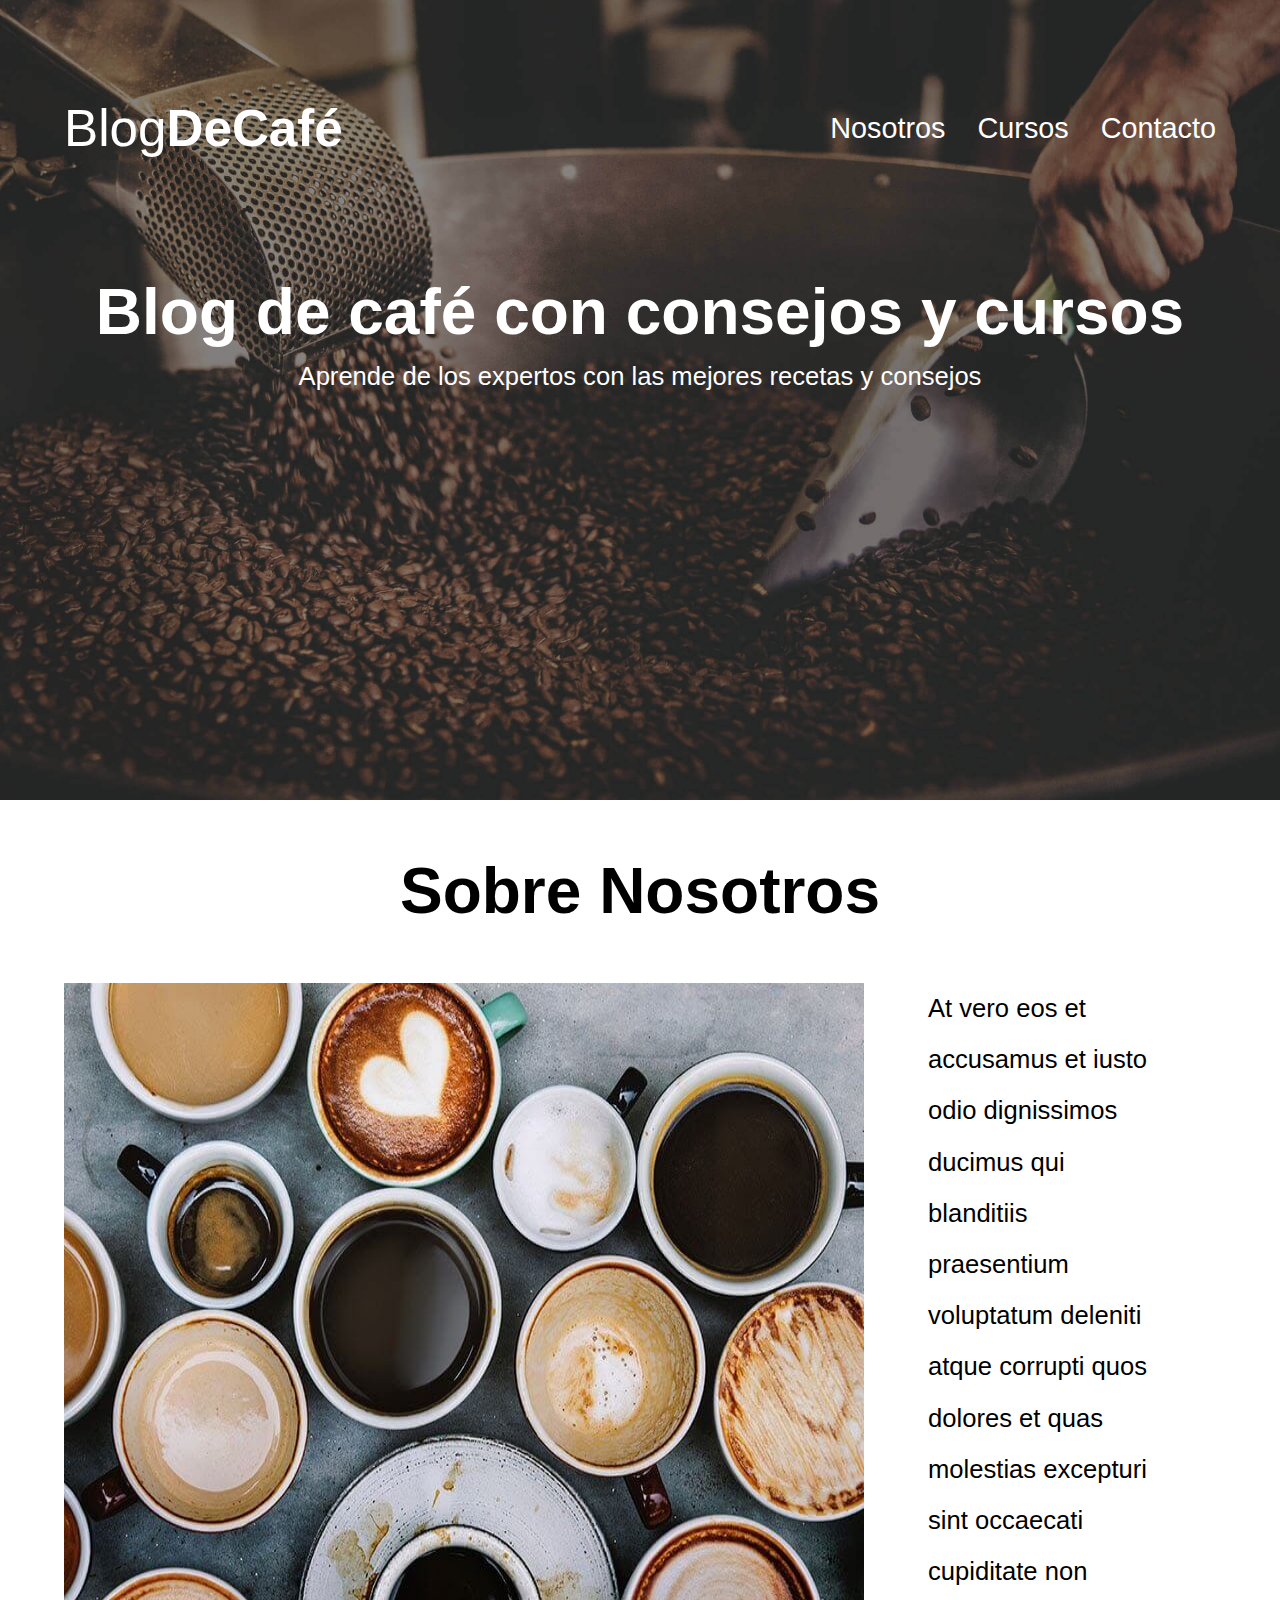
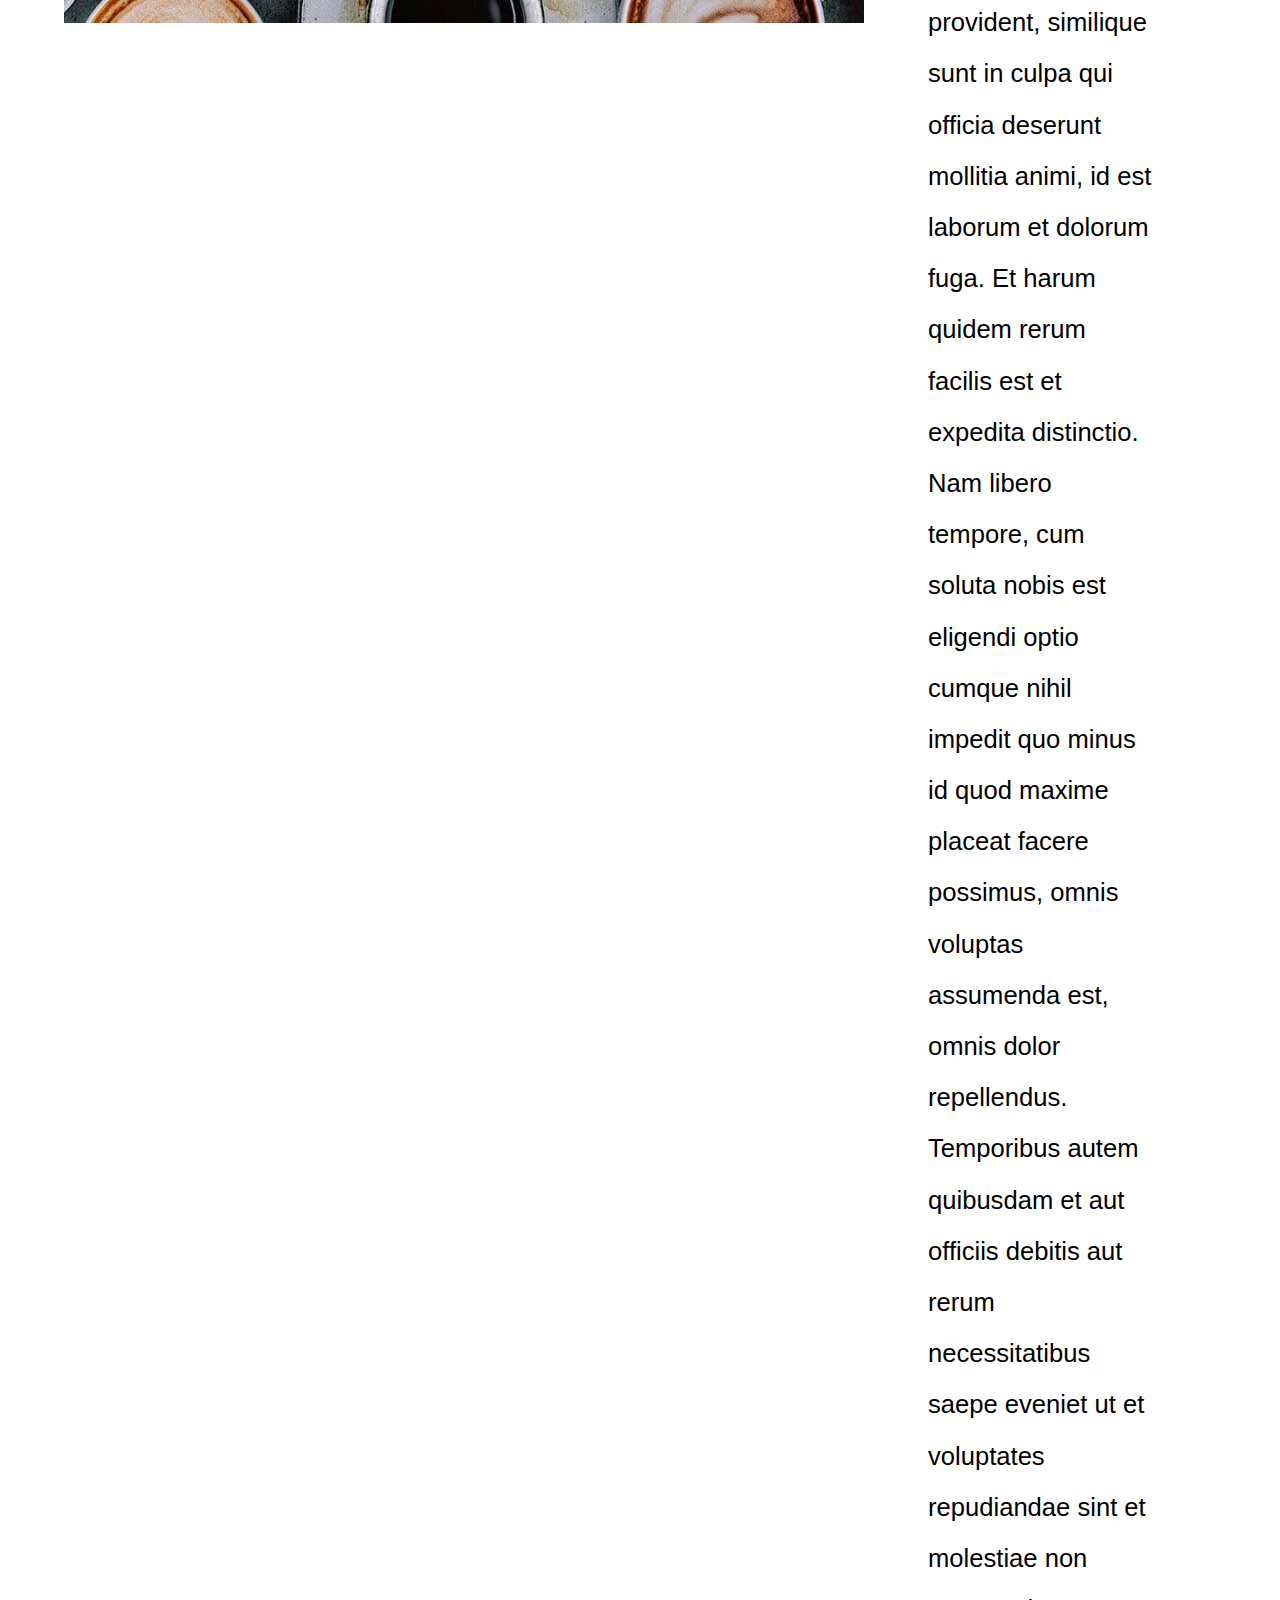
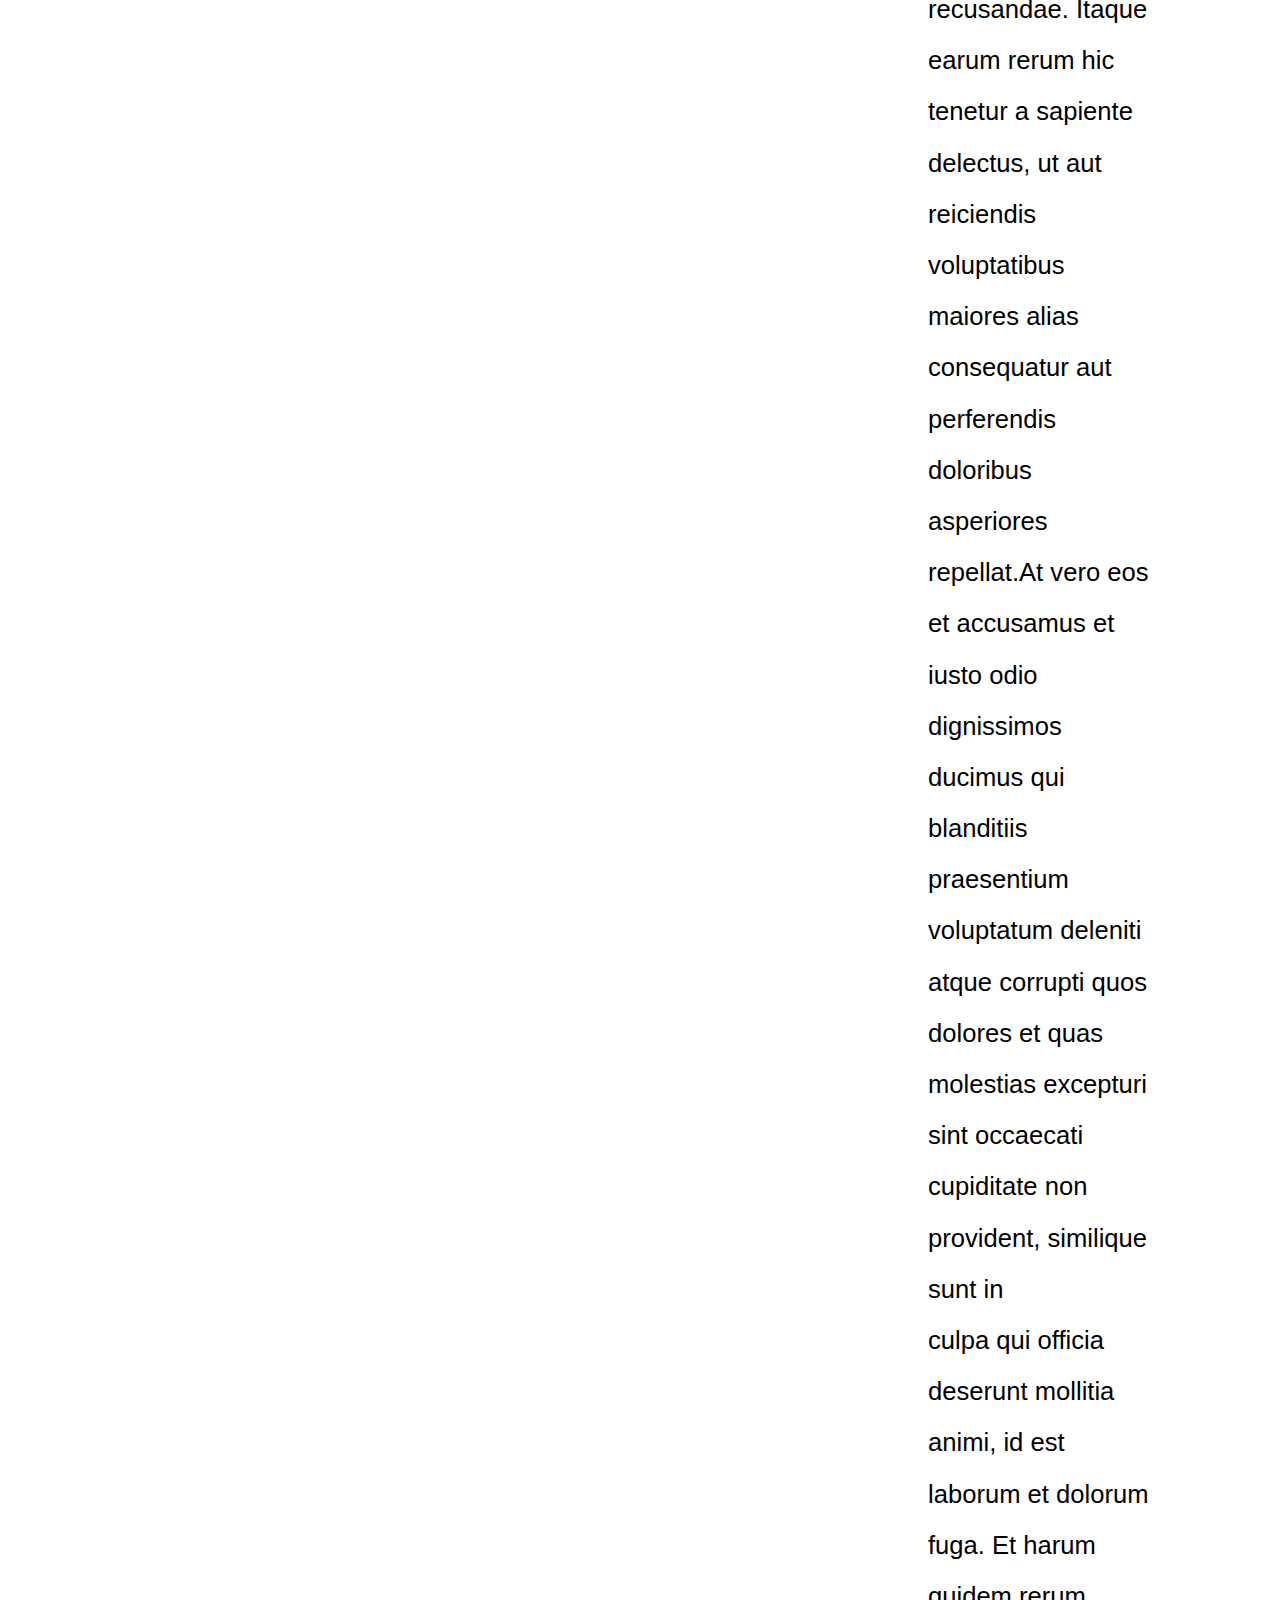
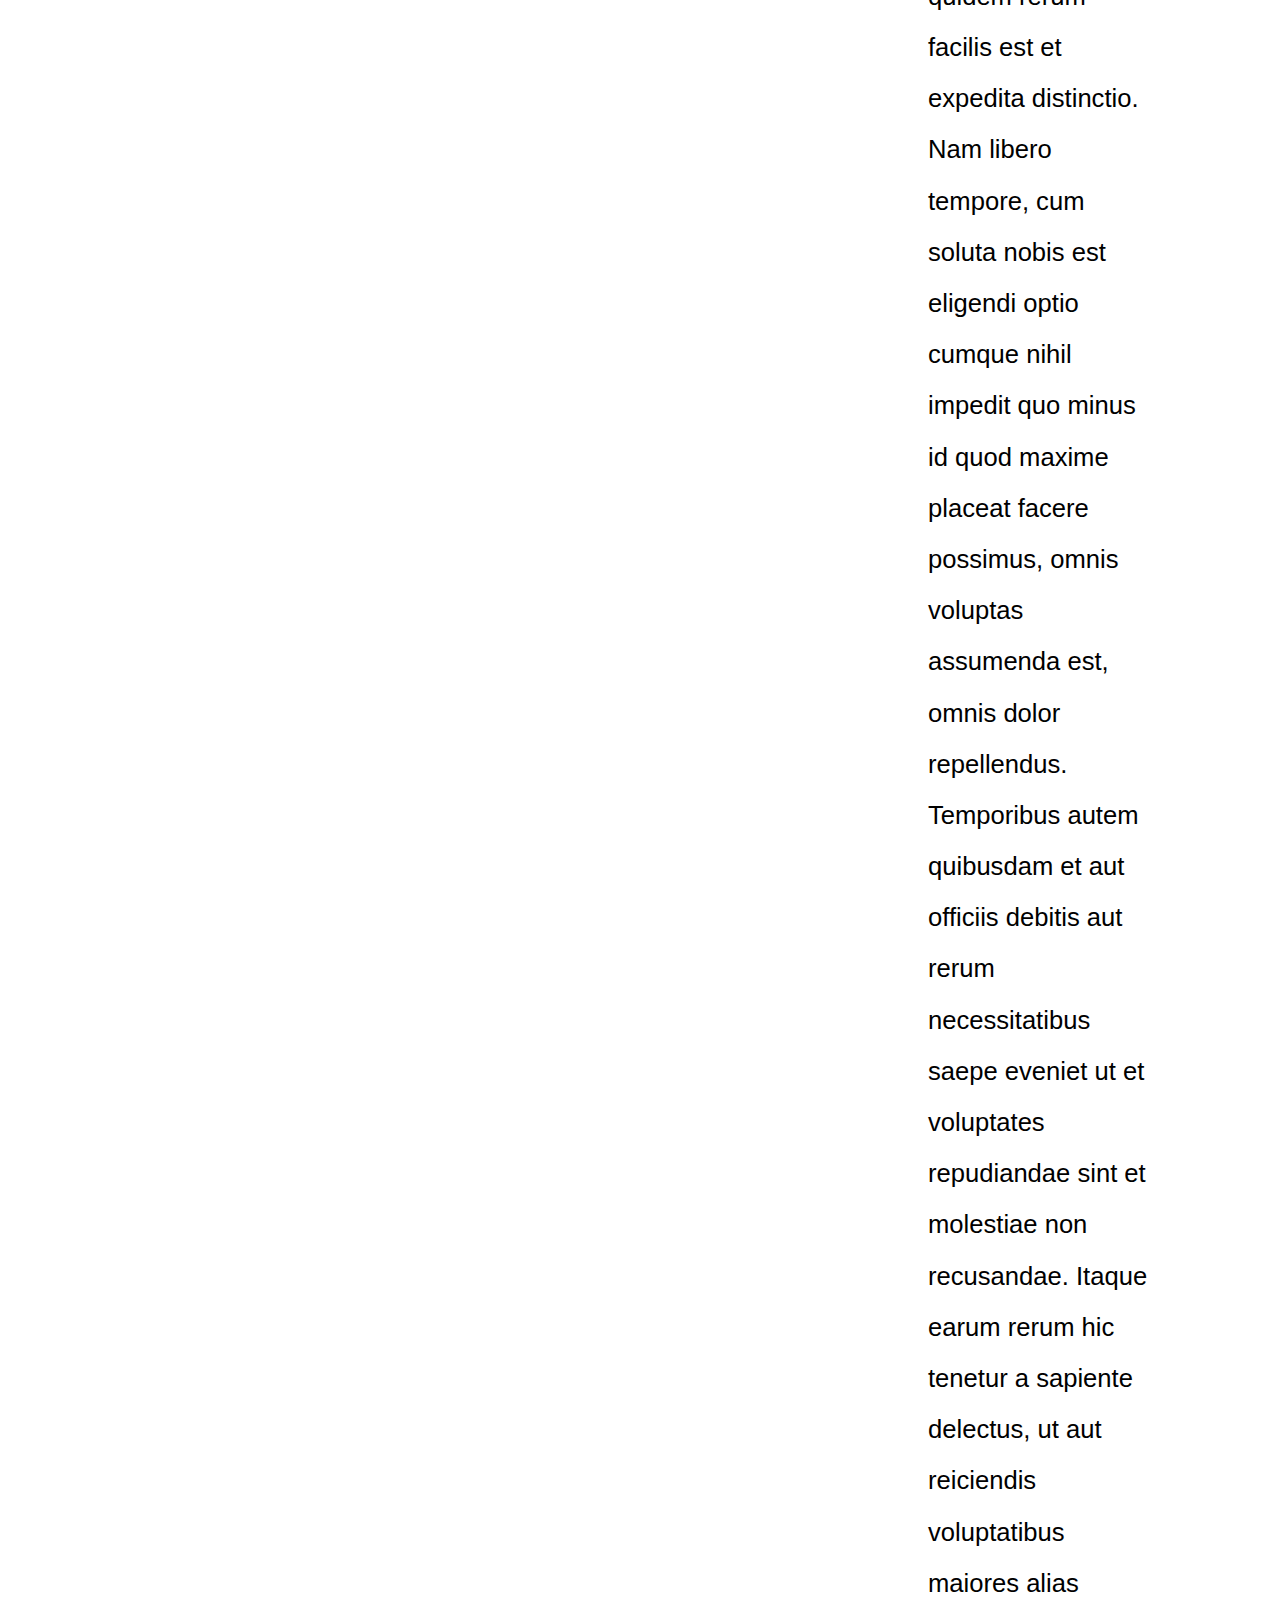
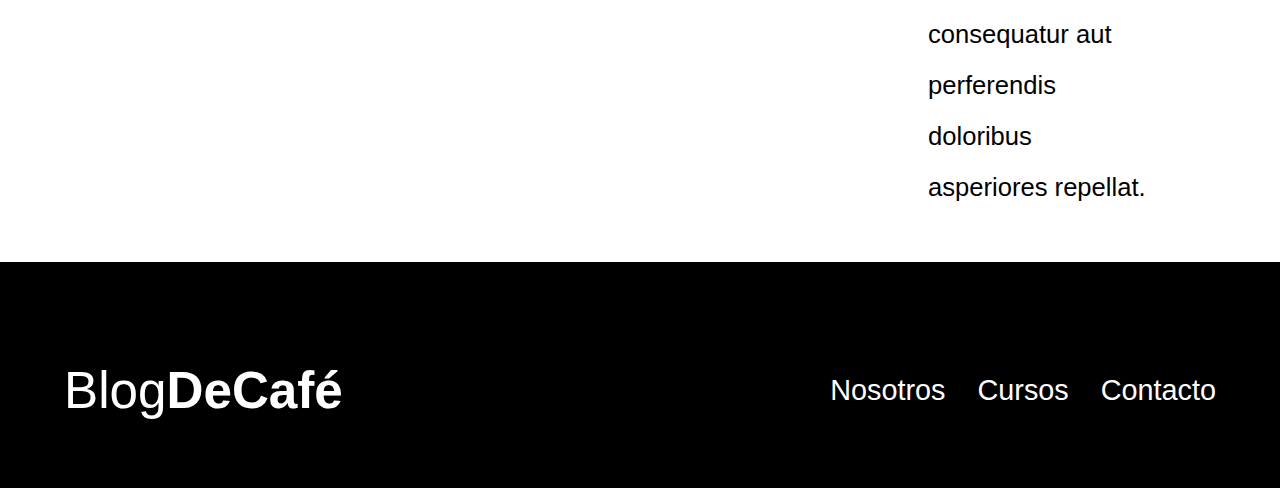
==== nosotros.html @ 743267ec "Add files via upload" ====
<!DOCTYPE html>
<html lang="es">
<head>
    <meta charset="UTF-8">
    <meta http-equiv="X-UA-Compatible" content="IE=edge">
    <meta name="viewport" content="width=device-width, initial-scale=1.0">
    <title>Nosotros</title>
    <link rel="stylesheet" href="css/styles.css">
    <link rel="stylesheet" href="css/normalize.css">
</head>
<body>

    <header class="header">
        <div class="contenedor">
            <div class="barra">
                <a href="index.html" class="logo"><h1 class="logo__nombre">Blog<span class="logo__bold">DeCafé</span></h1></a>
                <nav class="navegacion">
                    <a href="nosotros.html" class="navegacion__enlace">Nosotros</a>
                    <a href="cursos.html" class="navegacion__enlace">Cursos</a>
                    <a href="contacto.html" class="navegacion__enlace">Contacto</a>
                </nav>
            </div>
        </div>
        <div class="header__texto">
            <h2 class="no-margin">Blog de café con consejos y cursos</h2>
            <p class="no-margin">Aprende de los expertos con las mejores recetas y consejos</p>
        </div>
    </header>


<main>
    <div class="contenedor">
        <h2 class="centrar-texto">Sobre Nosotros</h2>
        <div class="nosotros">
        <img src="/img/nosotros.jpg" alt="curso1">
        <p class="margen">At vero eos et accusamus et iusto odio dignissimos ducimus qui blanditiis praesentium voluptatum deleniti atque corrupti quos dolores et quas molestias excepturi sint occaecati cupiditate non provident, similique sunt in culpa qui officia deserunt mollitia animi, id est laborum et dolorum fuga. Et harum quidem rerum facilis est et expedita distinctio. Nam libero tempore, cum soluta nobis est eligendi optio cumque nihil impedit quo minus id quod maxime placeat facere possimus, omnis voluptas assumenda est, omnis dolor repellendus. Temporibus autem quibusdam et aut officiis debitis aut rerum necessitatibus saepe eveniet ut et voluptates repudiandae sint et molestiae non recusandae. Itaque earum rerum hic tenetur a sapiente delectus, ut aut reiciendis voluptatibus maiores alias consequatur aut perferendis doloribus asperiores repellat.At vero eos et accusamus et iusto odio dignissimos ducimus qui blanditiis praesentium voluptatum deleniti atque corrupti quos dolores et quas molestias excepturi sint occaecati cupiditate non provident, similique sunt in <br> culpa qui officia deserunt mollitia animi, id est laborum et dolorum fuga. Et harum quidem rerum facilis est et expedita distinctio. Nam libero tempore, cum soluta nobis est eligendi optio cumque nihil impedit quo minus id quod maxime placeat facere possimus, omnis voluptas assumenda est, omnis dolor repellendus. Temporibus autem quibusdam et aut officiis debitis aut rerum necessitatibus saepe eveniet ut et voluptates repudiandae sint et molestiae non recusandae. Itaque earum rerum hic tenetur a sapiente delectus, ut aut reiciendis voluptatibus maiores alias consequatur aut perferendis doloribus asperiores repellat.</p>
    </div>
    </div>
    

</main>

    <footer class="footer">
        <div class="contenedor">
            <div class="barra">
                <a href="index.html" class="logo"><h1 class="logo__nombre">Blog<span class="logo__bold">DeCafé</span></h1></a>
                <nav class="navegacion">
                    <a href="nosotros.html" class="navegacion__enlace">Nosotros</a>
                    <a href="cursos.html" class="navegacion__enlace">Cursos</a>
                    <a href="contacto.html" class="navegacion__enlace">Contacto</a>
                </nav>
            </div>
        </div>
    </footer>
</body>
</html>
---- css/styles.css ----
:root{
    --fuenteHeading: 'PT Sans', sans-serif;
    --fuenteParrafos: 'Open Sans', sans-serif;
    --primario: #784d3c;
    --gris: #e1e1e1;
    --blanco: #ffffff;
    --negro: #000000;
    --cambioColor: #312f2f;
}
html{
    box-sizing: border-box;
    font-size: 62.5;
}
*,*::before,*::after{
    box-sizing: inherit;
}
body{
    font-family: var(--fuenteParrafos);
    font-size: 1.6rem;
    line-height: 2;
}

.contenedor{
    width: min(90%, 120rem);
    margin: 0 auto;
}
a{
    text-decoration: none;
}
h1,h2,h3,h4{
    font-family: var(--fuenteHeading);
    line-height: 1.2;
}
 h1{
     font-size: 4.8rem;
 }
 h2{
    font-size: 4rem;
}
h3{
    font-size: 3.2rem;
}
h4{
    font-size: 2.8rem;
}
img{
    max-width: 100%;
}
.no-margin{
    margin: 0;
}
.no-padding{
    padding: 0;
}
.centrar-texto{
    text-align: center;
}

/**header**/
.header{
    background-image: url(../img/Encabezado\ .jpg);
}
.header{
    height: 50rem;
    background-size: cover;
    background-repeat: no-repeat;
    background-position: center center;
}
.header__texto{
    text-align: center;
    color: var(--blanco);
    margin-top: 5rem;
}
.barra{
    padding-top: 4rem;
}
@media (min-width: 768px){
    .barra{
        display: flex;
        justify-content: space-between;
        align-items: center;
    }
}
.logo{
    text-align: center;
    color: var(--blanco);
}
.logo__nombre{
    font-weight: 400;
}
.logo__bold{
    font-weight: 700;
}

@media (min-width: 768px){
    .navegacion{
        display: flex;
        gap: 2rem;
    }
}
.navegacion__enlace{
    display: block;
    color: var(--blanco);
    font-size: 1.8rem;
    text-align: center;
}

@media(min-width:768px){
    .contenido-principal{
        display: grid;
        grid-template-columns: 2fr 1fr;
        gap: 4rem;
    }
}

.boton{
    display: block;
    font-family: var(--fuenteHeading);
    color: var(--blanco);
    text-align: center;
    padding: 1rem 3rem;
    font-size: 1.3rem;
    text-transform: uppercase;
    font-weight: 700;
    margin-bottom: 2rem;
    border: none;
}
@media(min-width:768px){
    .boton{
        display: inline-block;
    }
}
.boton--primario{
    background-color: var(--negro);
}
.boton--secundario{
    background-color: var(--primario);
}
.boton:hover{
    cursor: pointer;
    background-color: var(--cambioColor);
}
.entrada{
    border-bottom: 1px solid var(--gris);
    margin-bottom: 2rem;
}
.entrada:last-of-type{
    border: none;
    margin-bottom: 0;
}
.footer{
    background-color: var(--negro);
    padding-bottom:2rem ;
    margin-top: 3rem;
}
.cursos{
    list-style: none;
}
.widget-cursos{
    border-bottom: 1px solid var(--gris);
    margin-bottom: 2rem;
}
.widget-cursos:last-of-type{
    border: none;
    margin-bottom: 0;
}

.widget-curso__label{
    font-family: var(--fuenteHeading);
    font-weight: bold;
}
.widget-curso__info{
    font-weight: normal;
}
.widget-curso__label, .widget-curso__info{
    font-size: 2rem;
}
@media(min-width:768px){
    .nosotros{
        display: flex;
        justify-content: space-between;
}
.margen{
    margin: 0 4rem;
}
.nosotros img{
    max-height: 40rem;
}
}
.curso__line{
    border-bottom: 1px solid var(--gris);
    margin-bottom: 2rem;
}
.curso__line:last-of-type{
    border: none;
    margin-bottom: 0;
}
@media(min-width:768px){
    .curso{
        display: flex;
        justify-content: space-between;
    }
    .flex{
        margin-left: 4rem;
    }
    .curso__line{
        border-bottom: none;
        margin-bottom: 4rem;
    }
}


.contacto-bg{
    background-image: url(../img/contacto.jpg);
    background-repeat: no-repeat;
    height: 40rem;
    background-size: cover;
    background-position: center center;
}


    
    .formulario{
        background-color: var(--blanco);
        margin: -5rem auto 0 auto;
        width: 95%;
        padding: 5rem;
    }
    .campo{
        display: flex;
        margin-bottom: 2rem;
    }
    .campo__label{
        flex: 0 0 9rem;
        text-align: right;
        padding-right: 2rem ;
    }
    .campo__field{
        flex:1;
        border: 1px solid var(--gris);
    }
    .campo__field--textarea{
        height: 20rem;
    }
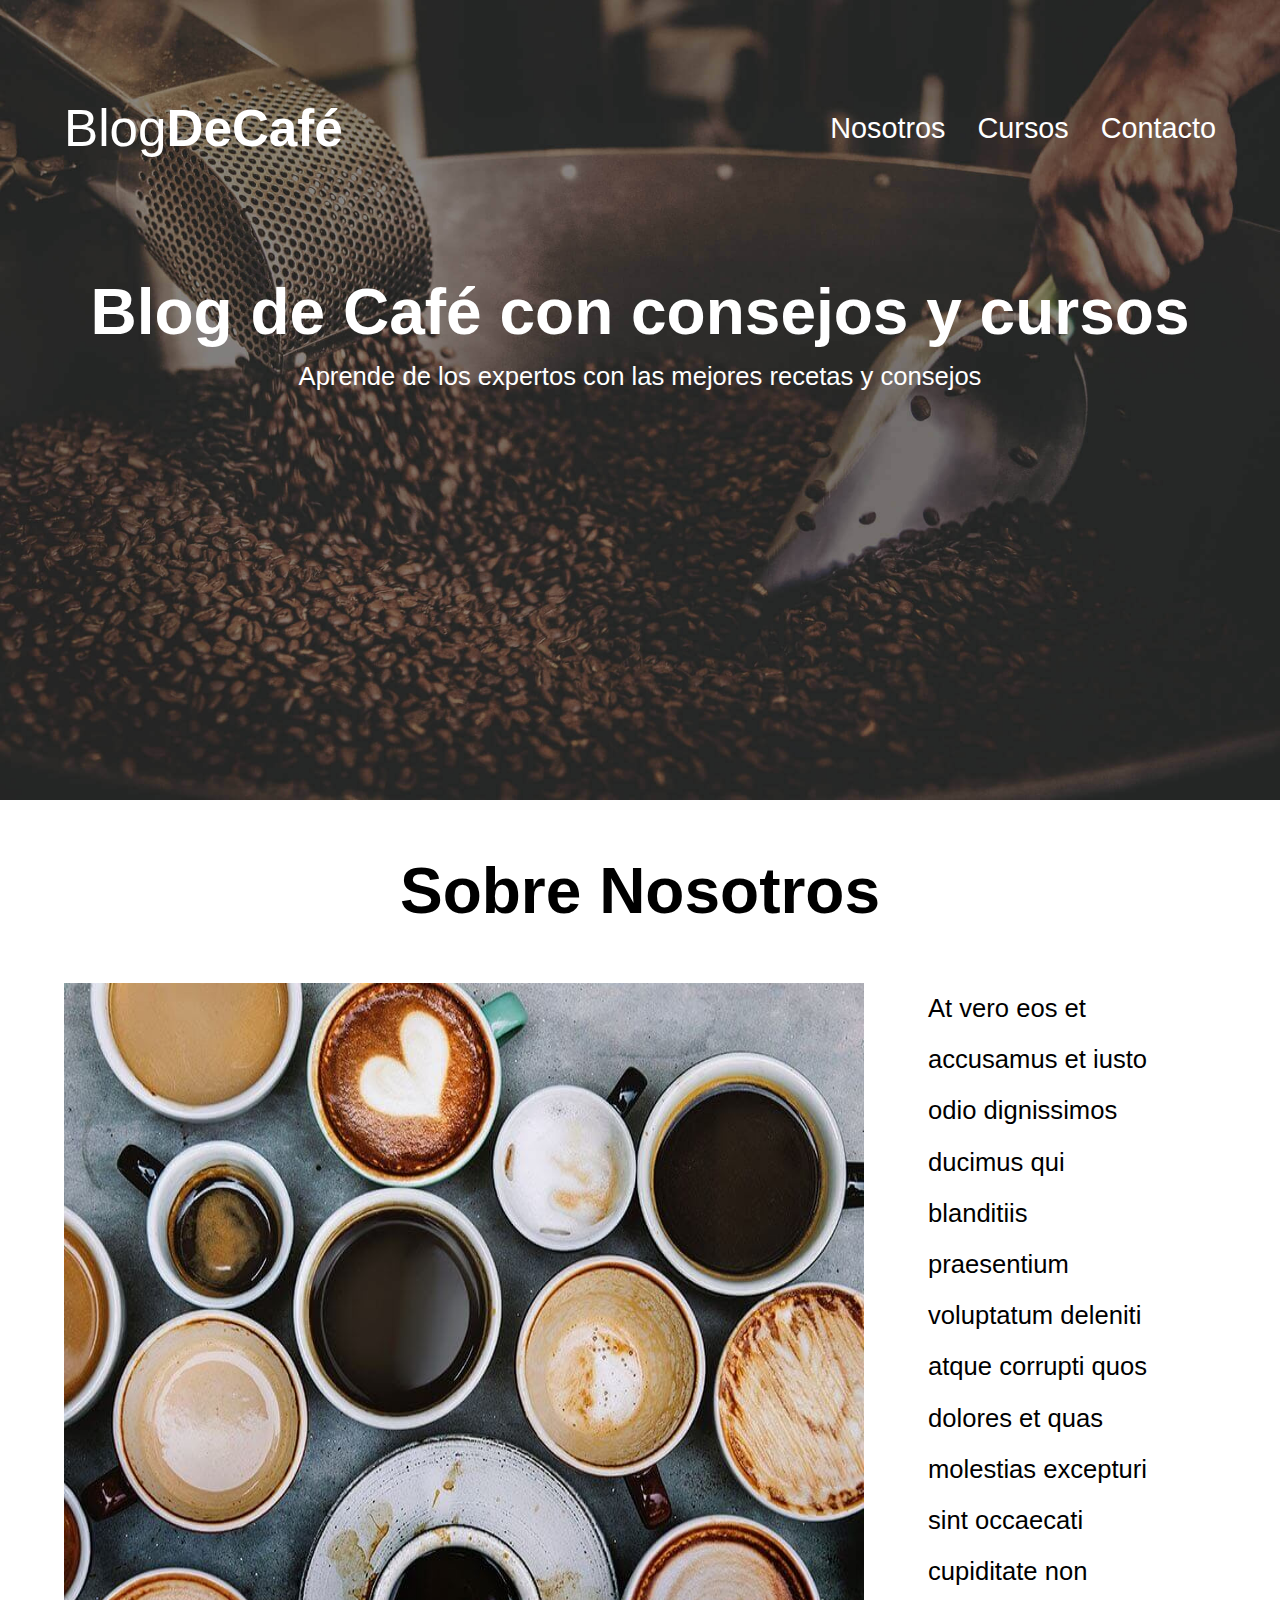
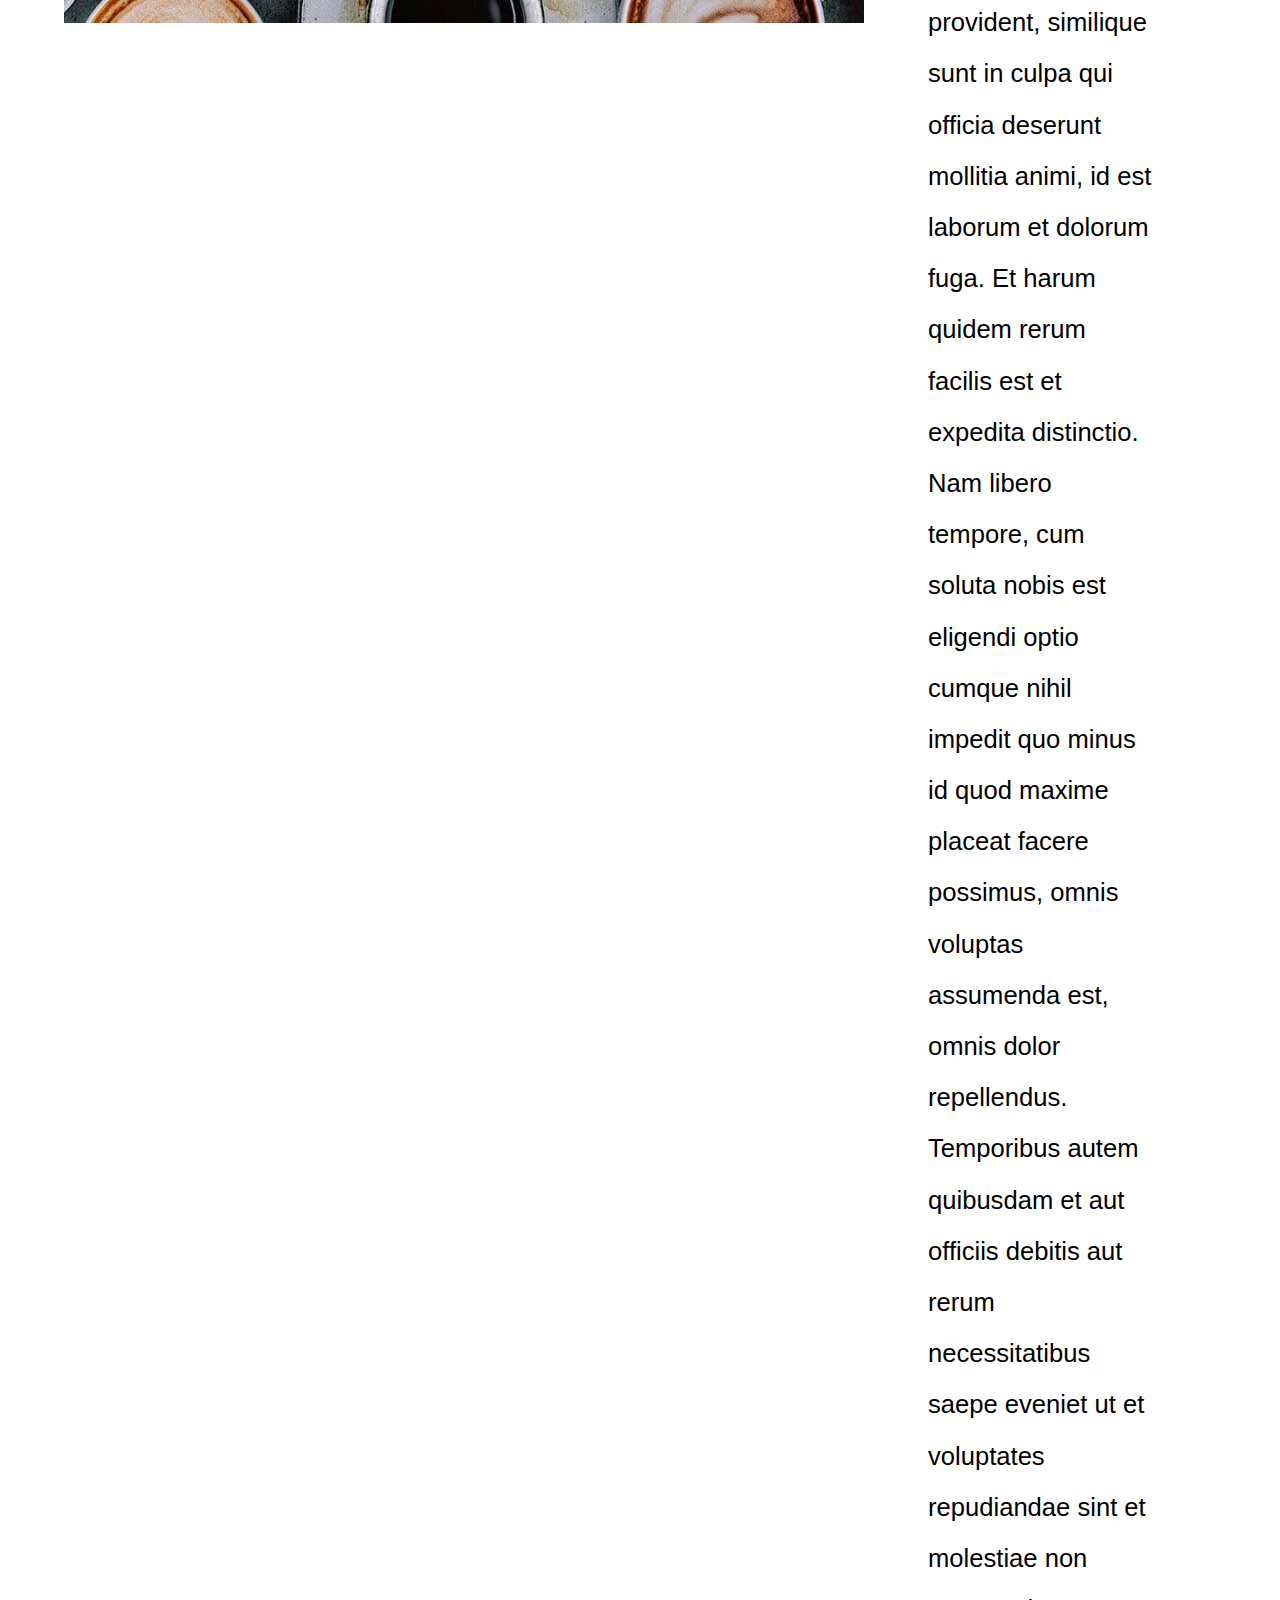
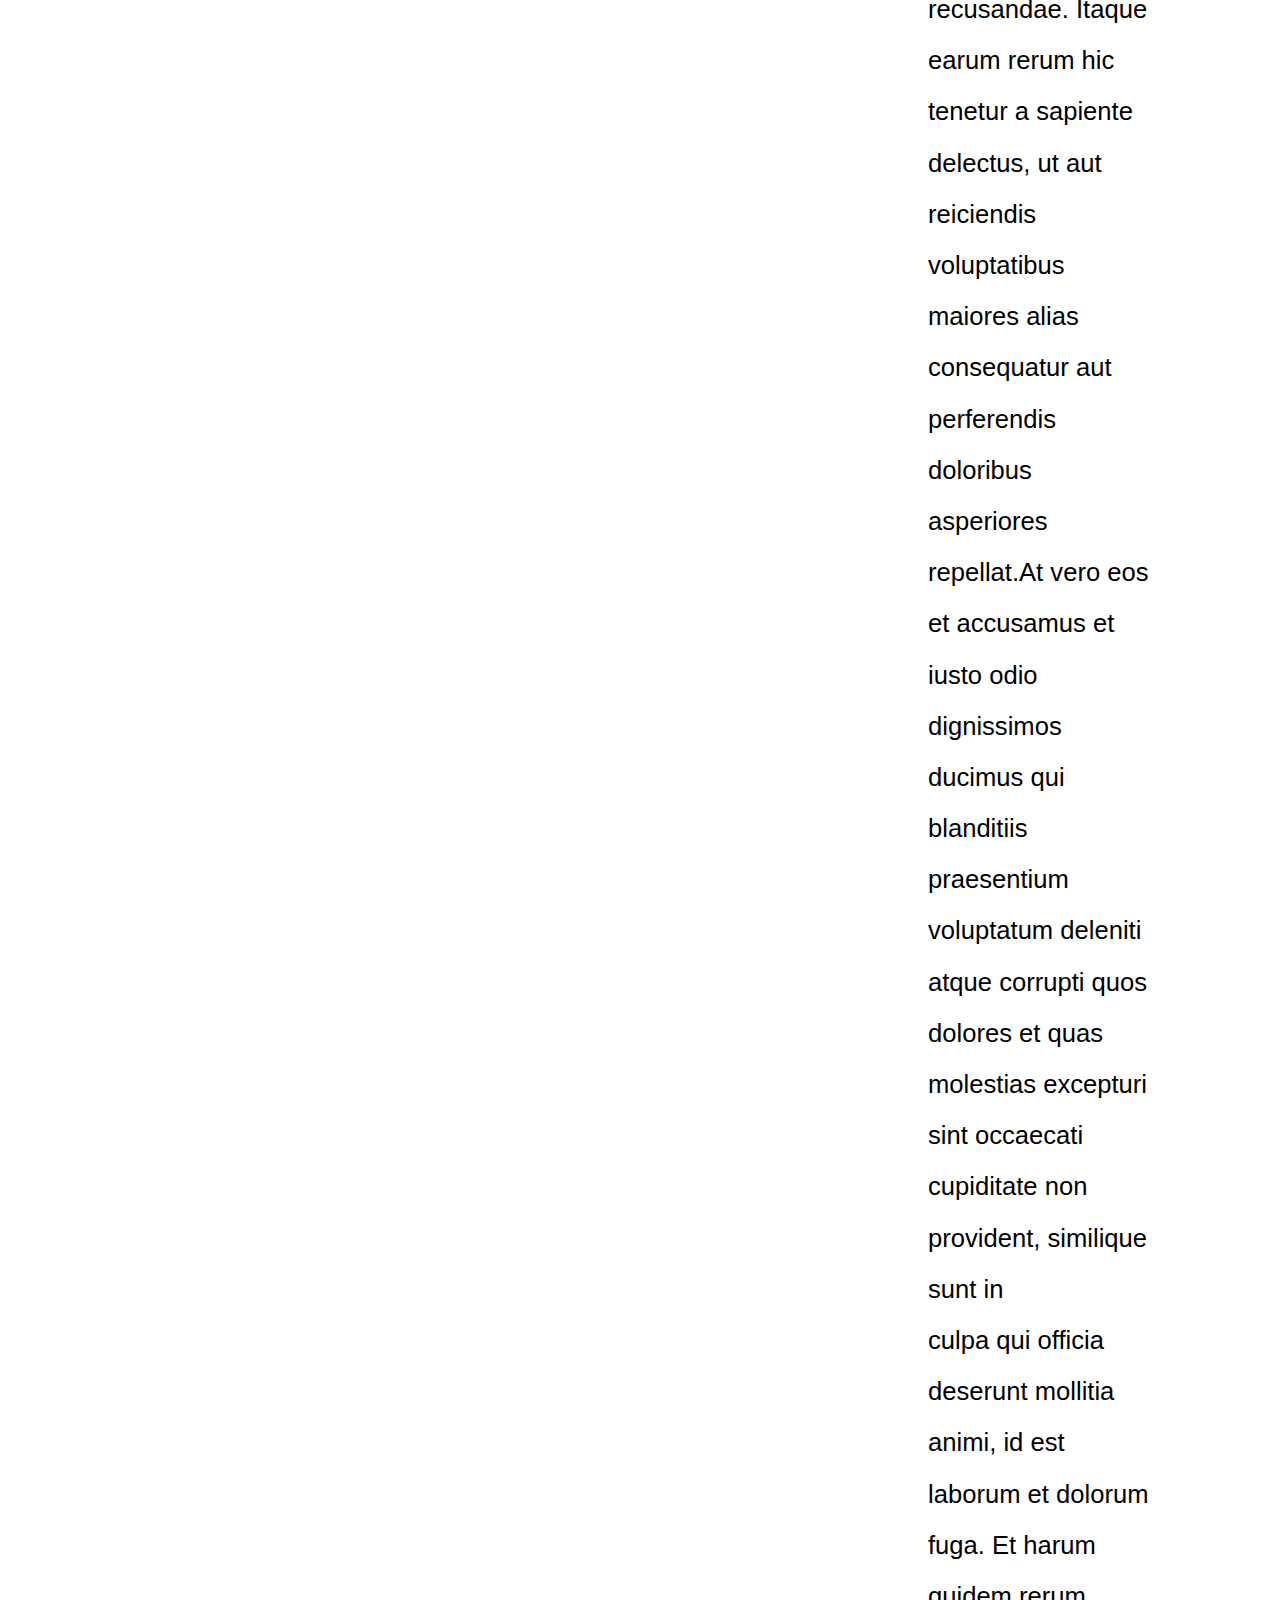
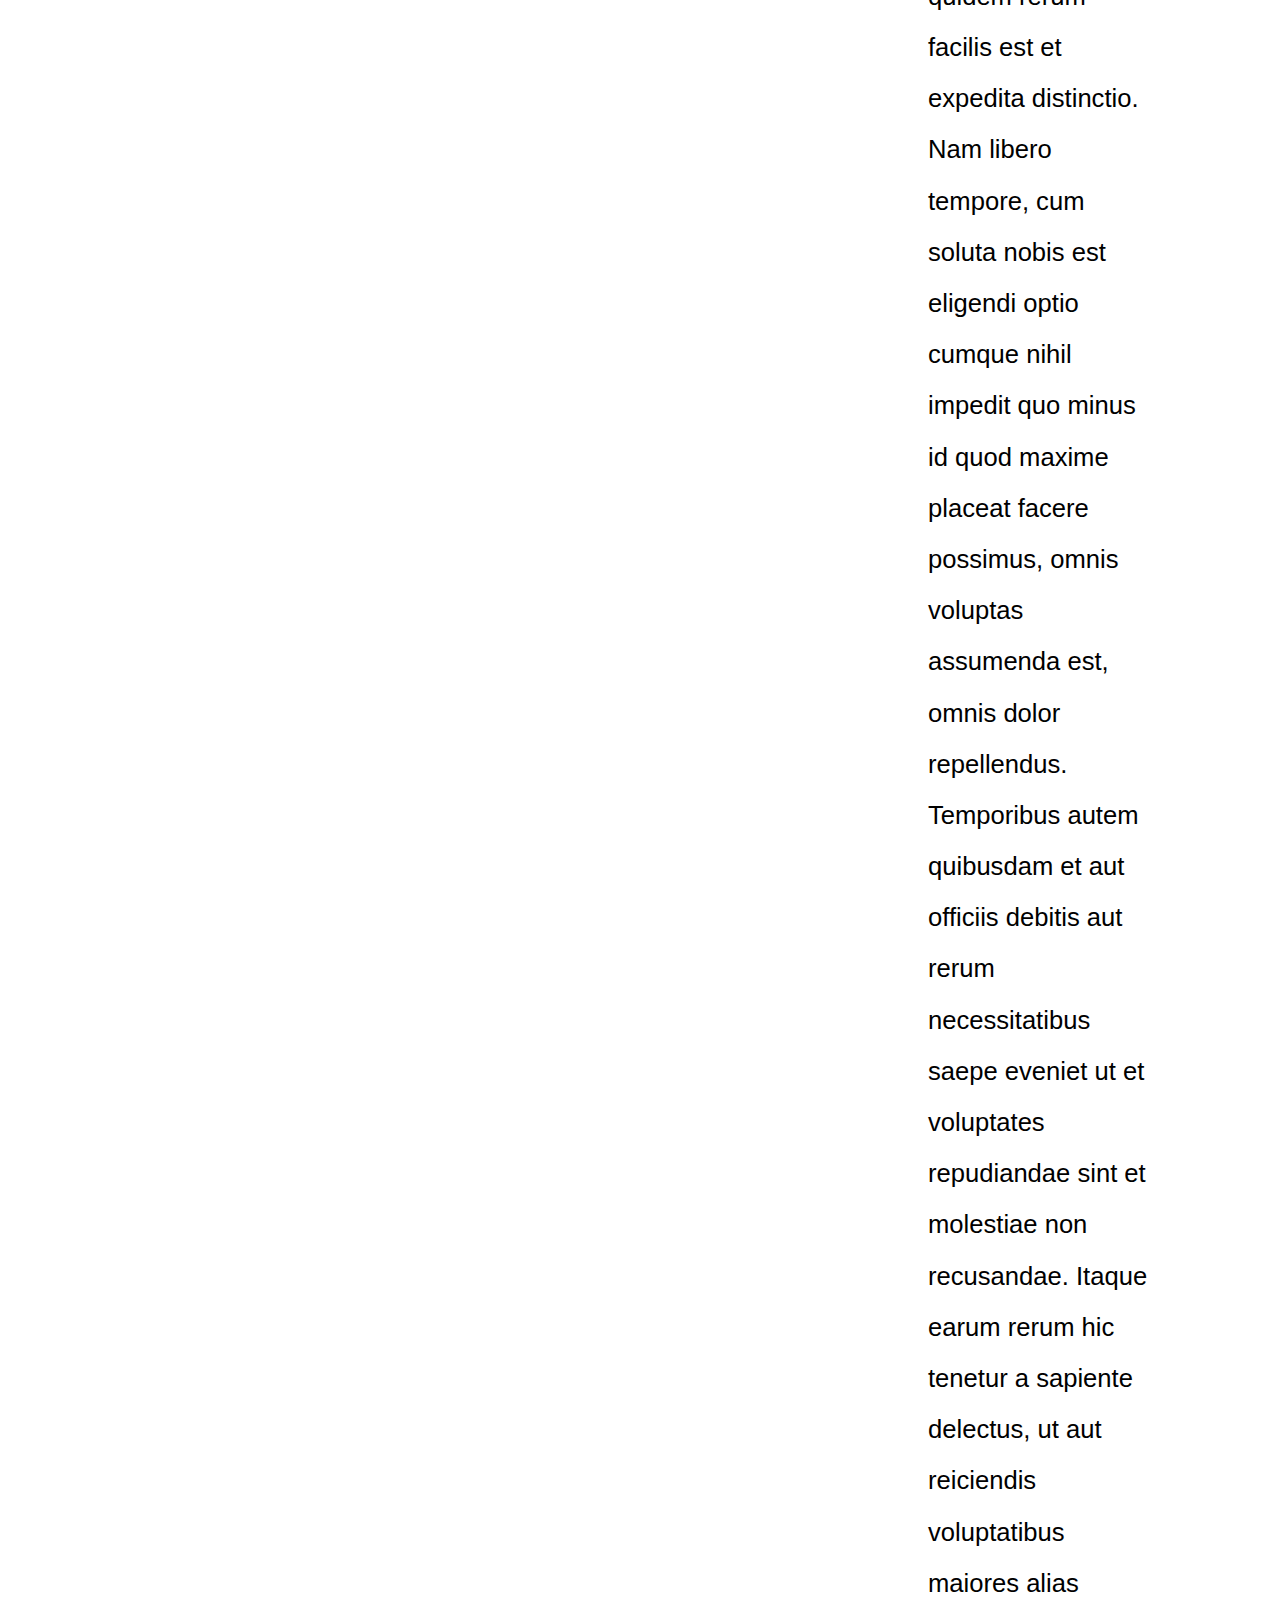
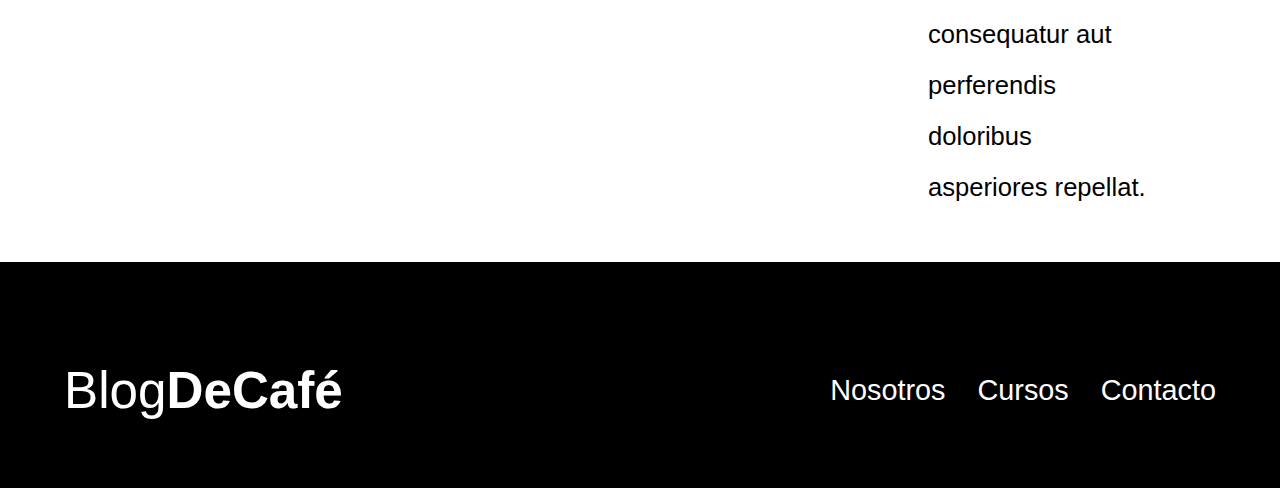
==== commit 0844c3c1: "Modificación imagen nosotros" ====
--- a/nosotros.html
+++ b/nosotros.html
@@ -22,7 +22,7 @@
             </div>
         </div>
         <div class="header__texto">
-            <h2 class="no-margin">Blog de café con consejos y cursos</h2>
+            <h2 class="no-margin">Blog de Café con consejos y cursos</h2>
             <p class="no-margin">Aprende de los expertos con las mejores recetas y consejos</p>
         </div>
     </header>
@@ -32,7 +32,7 @@
     <div class="contenedor">
         <h2 class="centrar-texto">Sobre Nosotros</h2>
         <div class="nosotros">
-        <img src="/img/nosotros.jpg" alt="curso1">
+        <img src="../img/nosotros.jpg" alt="curso1">
         <p class="margen">At vero eos et accusamus et iusto odio dignissimos ducimus qui blanditiis praesentium voluptatum deleniti atque corrupti quos dolores et quas molestias excepturi sint occaecati cupiditate non provident, similique sunt in culpa qui officia deserunt mollitia animi, id est laborum et dolorum fuga. Et harum quidem rerum facilis est et expedita distinctio. Nam libero tempore, cum soluta nobis est eligendi optio cumque nihil impedit quo minus id quod maxime placeat facere possimus, omnis voluptas assumenda est, omnis dolor repellendus. Temporibus autem quibusdam et aut officiis debitis aut rerum necessitatibus saepe eveniet ut et voluptates repudiandae sint et molestiae non recusandae. Itaque earum rerum hic tenetur a sapiente delectus, ut aut reiciendis voluptatibus maiores alias consequatur aut perferendis doloribus asperiores repellat.At vero eos et accusamus et iusto odio dignissimos ducimus qui blanditiis praesentium voluptatum deleniti atque corrupti quos dolores et quas molestias excepturi sint occaecati cupiditate non provident, similique sunt in <br> culpa qui officia deserunt mollitia animi, id est laborum et dolorum fuga. Et harum quidem rerum facilis est et expedita distinctio. Nam libero tempore, cum soluta nobis est eligendi optio cumque nihil impedit quo minus id quod maxime placeat facere possimus, omnis voluptas assumenda est, omnis dolor repellendus. Temporibus autem quibusdam et aut officiis debitis aut rerum necessitatibus saepe eveniet ut et voluptates repudiandae sint et molestiae non recusandae. Itaque earum rerum hic tenetur a sapiente delectus, ut aut reiciendis voluptatibus maiores alias consequatur aut perferendis doloribus asperiores repellat.</p>
     </div>
     </div>
@@ -53,4 +53,4 @@
         </div>
     </footer>
 </body>
-</html>+</html>
